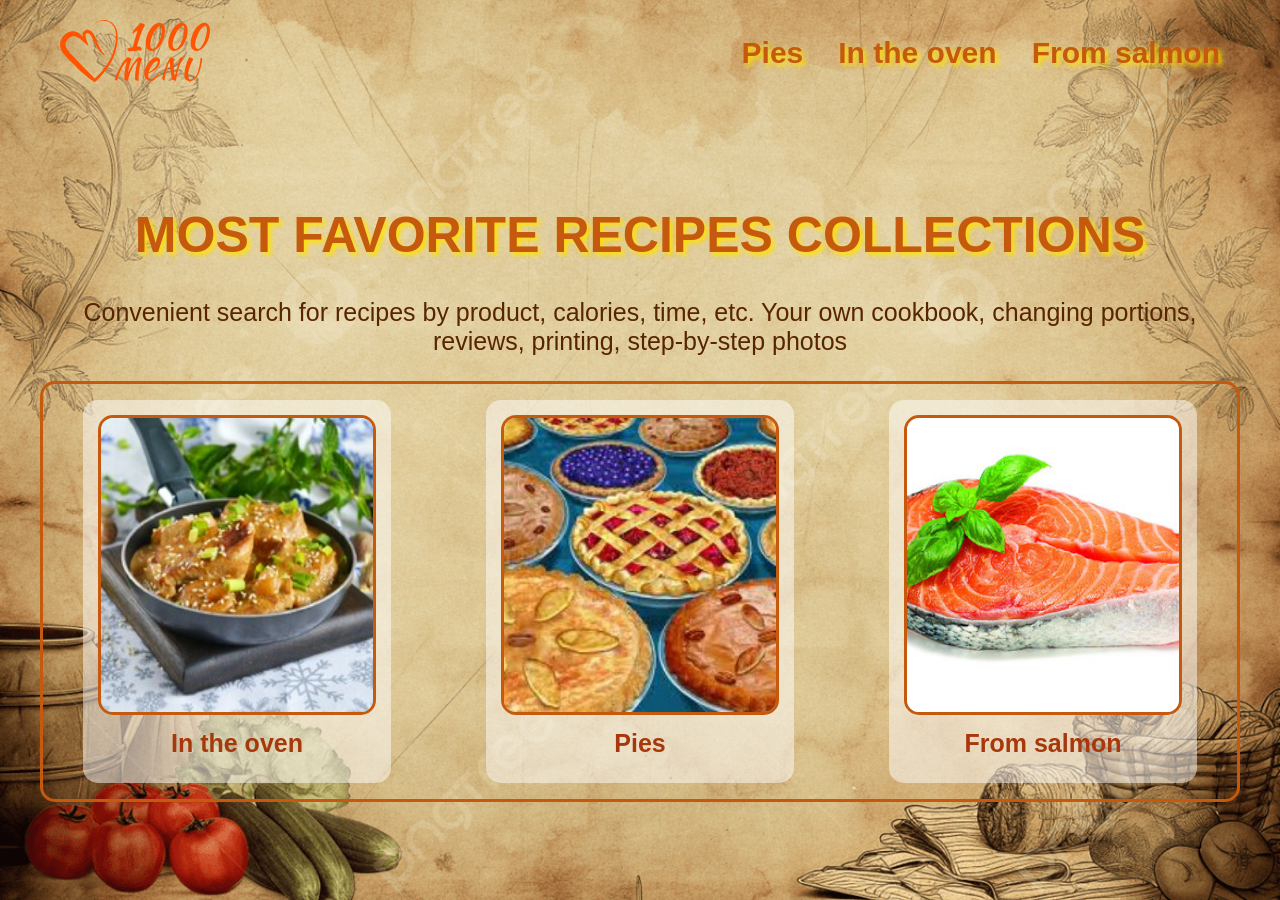
==== index.html @ c4e94c09 "Finished the pies page" ====
<!DOCTYPE html>
<html lang="en">

<head>
  <meta charset="UTF-8">
  <meta name="viewport" content="width=device-width, initial-scale=1.0">
  <title>Odin Recipes</title>
  <link rel="stylesheet" href="./CSS/style.css">
</head>

<body>
  <header class="header">
    <div class="container">
      <div class="header-inner">
        <a href="#"><img class="logo" src="./images/logo.svg" alt="Logo site"></a>
        <nav class="menu">
          <ul class="menu-list">
            <li class="menu-item">
              <a href="./recipes/pies.html" class="menu-link">Pies</a>
            </li>
            <li class="menu-item">
              <a href="./recipes/oven.html" class="menu-link">In the oven</a>
            </li>
            <li class="menu-item">
              <a href="./recipes/salmon.html" class="menu-link">From salmon</a>
            </li>
          </ul>
        </nav>
      </div>
    </div>
  </header>

  <main class="main">
    <div class="container">
      <h1 class="main-title">MOST FAVORITE RECIPES COLLECTIONS</h1>
      <p class="main-text">Convenient search for recipes by product, calories, time, etc. Your own cookbook, changing
        portions, reviews, printing, step-by-step photos</p>
      <div class="recipes-images">
        <a href="./oven.html" target="_blank" rel="noopener noreferrer">
          <figure>
            <img class="recipes-images-img" src="./images/oven.jpg" alt="In the oven">
            <figcaption class="recipes-images-caption">In the oven</figcaption>
          </figure>
        </a>

        <a href="./recipes/pies.html" target="_blank" rel="noopener noreferrer">
          <figure>
            <img class="recipes-images-img" src="./images/pie.jpg" alt="Pies">
            <figcaption class="recipes-images-caption">Pies</figcaption>
          </figure>
        </a>

        <a href="./recipes/salmon.html" target="_blank" rel="noopener noreferrer">
          <figure>
            <img class="recipes-images-img" src="./images/salmon.jpg" alt="From salmon">
            <figcaption class="recipes-images-caption">From salmon</figcaption>
          </figure>
        </a>

      </div>
    </div>
  </main>

</body>

</html>
---- CSS/style.css ----
html {
  box-sizing: border-box;
  height: 100vh;
  background-image: url(../images/first-bg.jpg);
  background-size: cover;
  background-repeat: no-repeat;
  background-position: center bottom;
}

*,
*::before,
*::after {
  box-sizing: inherit;
}

body {
  margin: 0;
  padding: 0;
  font-family: sans-serif;
}

ul {
  list-style: none;
}

a {
  text-decoration: none;
}

.container {
  max-width: 1200px;
  margin: 0 auto;
}

.logo {
  width: 150px;
}

.header-inner {
  display: flex;
  justify-content: space-between;
  padding: 20px;
  align-items: center;
  margin-block-end: 100px;
}

.menu-list {
  display: flex;
  justify-content: space-between;
  gap: 35px;
}

.menu-link {
  font-size: 30px;
  font-weight: bold;
  color: rgb(197, 90, 15);
  text-shadow: 3px 3px 5px #ffe100;
}

.menu-link:hover {
  border-bottom: 3px solid rgb(197, 90, 15);
  color: rgba(197, 90, 15, 0.5);
}

.main {
  text-align: center;
}

.main-title {
  font-size: 50px;
  color: rgb(197, 90, 15);
  text-shadow: 3px 3px 5px #ffe100;
}

.main-title-recipe {
  font-size: 35px;
  color: rgb(197, 90, 15);
  text-shadow: 3px 3px 5px #ffe100;
}

.main-text {
  font-size: 25px;
  color: rgb(88, 37, 1);
}

.main-text-recipe {
  font-size: 15px;
  color: rgb(88, 37, 1);
}

.recipes-images {
  display: flex;
  justify-content: space-between;
  gap: 15px;
  border: 3px solid rgb(197, 90, 15);
  border-radius: 15px;

}

.recipes-images-img {
  width: 100%;
  height: 300px;
  border: 3px solid rgb(197, 90, 15);
  border-radius: 15px;
}

.recipes-images-caption {
  padding: 10px;
  font-size: 25px;
  color: rgb(167, 56, 12);
  text-align: center;
  font-weight: bold;
}

figure {
  padding: 15px;
  background-color: rgba(255, 255, 255, 0.5);
  border-radius: 15px;
}

.main-wrapper {
  display: flex;
  justify-content: center;
  align-items: center;
  padding: 15px;
  background-color: rgba(255, 255, 255, 0.5);
  border: 3px solid rgb(197, 90, 15);
  border-radius: 15px;
  gap: 35px;
}

.sharlotte-img {  
  width: 50%;  
  margin-block: 20px;
  border-radius: 15px;
}

.inrg-inner {
  display: flex;
  justify-content: space-between;
  align-items: center;
  gap: 50px;
  font-size: 20px;
  color: rgb(167, 56, 12);
  font-weight: bold;
  text-decoration: underline;
}
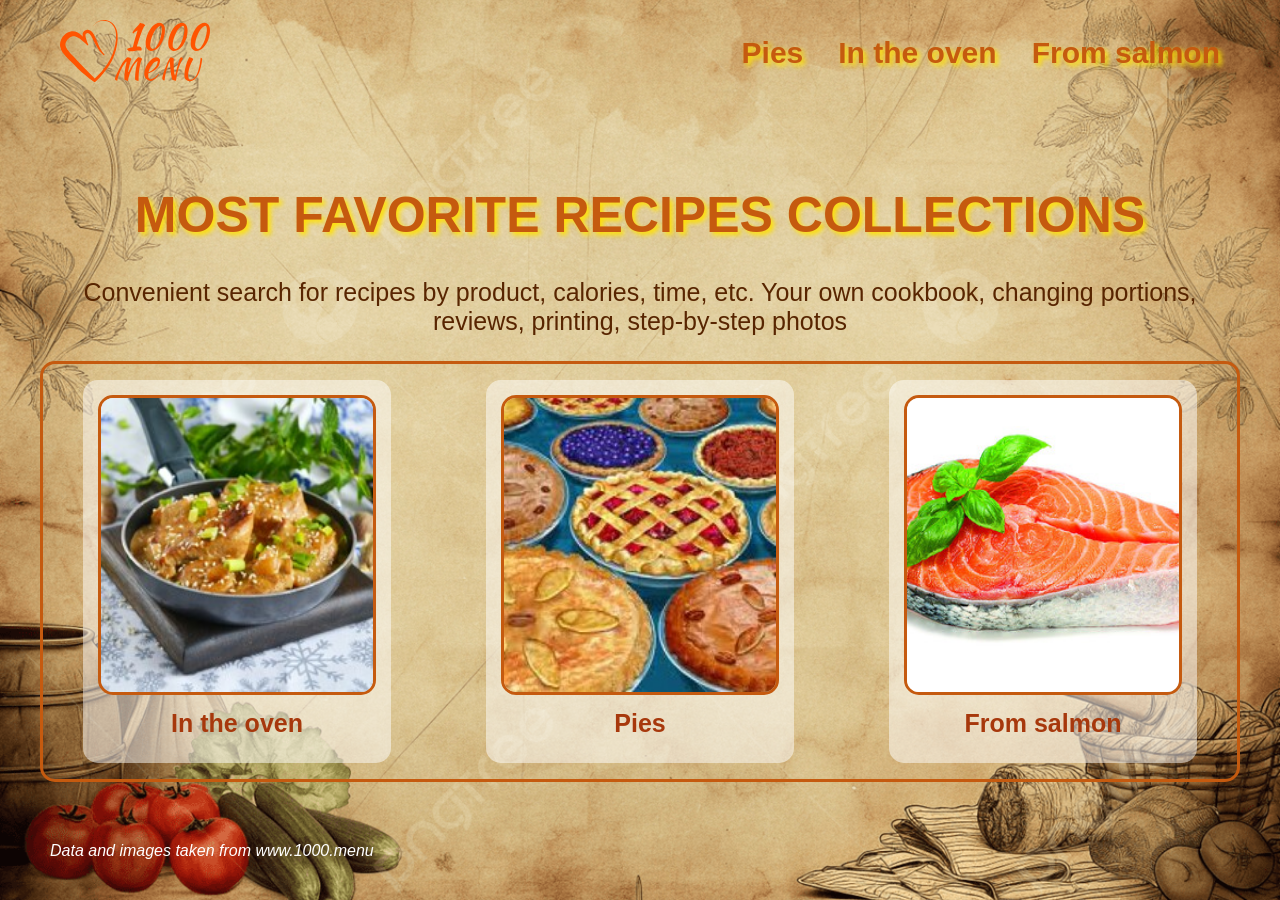
==== commit 893b1e16: "Finished the End of the project" ====
--- a/index.html
+++ b/index.html
@@ -36,30 +36,32 @@
       <p class="main-text">Convenient search for recipes by product, calories, time, etc. Your own cookbook, changing
         portions, reviews, printing, step-by-step photos</p>
       <div class="recipes-images">
-        <a href="./oven.html" target="_blank" rel="noopener noreferrer">
+        <a href="./recipes/oven.html" rel="noopener noreferrer">
           <figure>
             <img class="recipes-images-img" src="./images/oven.jpg" alt="In the oven">
             <figcaption class="recipes-images-caption">In the oven</figcaption>
           </figure>
         </a>
 
-        <a href="./recipes/pies.html" target="_blank" rel="noopener noreferrer">
+        <a href="./recipes/pies.html" rel="noopener noreferrer">
           <figure>
             <img class="recipes-images-img" src="./images/pie.jpg" alt="Pies">
             <figcaption class="recipes-images-caption">Pies</figcaption>
           </figure>
         </a>
 
-        <a href="./recipes/salmon.html" target="_blank" rel="noopener noreferrer">
+        <a href="./recipes/salmon.html" rel="noopener noreferrer">
           <figure>
             <img class="recipes-images-img" src="./images/salmon.jpg" alt="From salmon">
             <figcaption class="recipes-images-caption">From salmon</figcaption>
           </figure>
         </a>
-
       </div>
     </div>
   </main>
+  <footer class="footer">
+    <address>Data and images taken from www.1000.menu</address>
+  </footer>
 
 </body>
 
--- a/CSS/style.css
+++ b/CSS/style.css
@@ -41,7 +41,7 @@
   justify-content: space-between;
   padding: 20px;
   align-items: center;
-  margin-block-end: 100px;
+  margin-block-end: 80px;
 }
 
 .menu-list {
@@ -76,6 +76,7 @@
   font-size: 35px;
   color: rgb(197, 90, 15);
   text-shadow: 3px 3px 5px #ffe100;
+  text-transform: uppercase;
 }
 
 .main-text {
@@ -84,7 +85,7 @@
 }
 
 .main-text-recipe {
-  font-size: 15px;
+  font-size: 20px;
   color: rgb(88, 37, 1);
 }
 
@@ -135,7 +136,7 @@
   border-radius: 15px;
 }
 
-.inrg-inner {
+.inrg-inner{
   display: flex;
   justify-content: space-between;
   align-items: center;
@@ -144,4 +145,14 @@
   color: rgb(167, 56, 12);
   font-weight: bold;
   text-decoration: underline;
+}
+
+.main {
+  margin-block-end: 60px;
+}
+
+.footer {
+  color: white;
+  padding-left: 50px;
+  
 }
